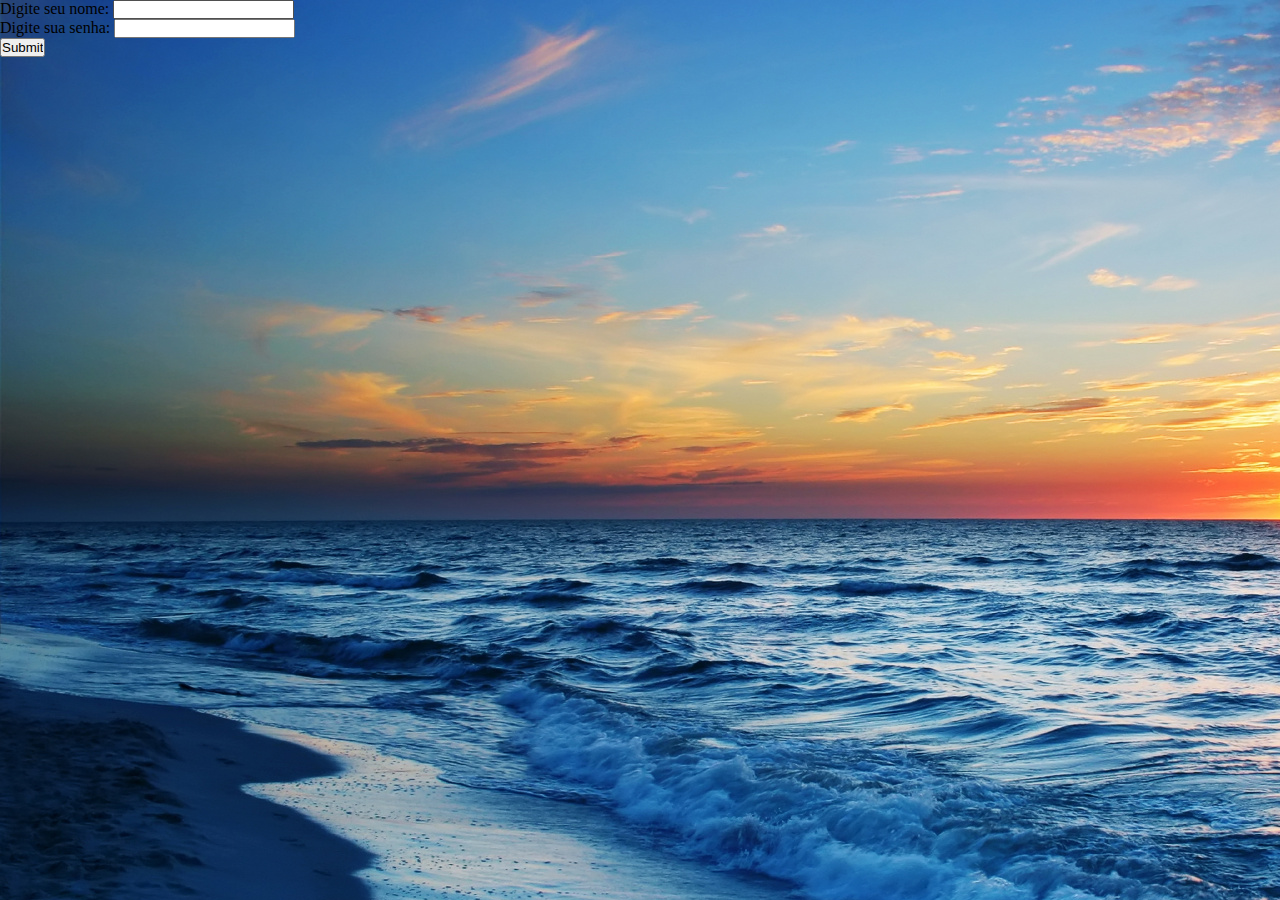
==== html/index.html @ 18ad4964 "Adicionando arquivos html, css e imagens" ====
<!DOCTYPE html>
<html lang="pt-br">
<head>
    <meta charset="UTF-8">
    <meta name="viewport" content="width=device-width, initial-scale=1.0">
    <link rel="preconnect" href="https://fonts.googleapis.com">
    <link rel="preconnect" href="https://fonts.gstatic.com" crossorigin>
    <link href="https://fonts.googleapis.com/css2?family=Raleway:ital,wght@0,100..900;1,100..900&family=Unna:ital,wght@0,400;0,700;1,400;1,700&display=swap" rel="stylesheet">
    <link rel="stylesheet" href="/css/index.css">
    <title>Index</title>
</head>
<body>
    <main>
        <form action="" method="get" class="forms">
            <div class="forms">
              <label for="name">Digite seu nome: </label>
              <input type="text" name="name" id="name" required />
            </div>
            <div class="forms">
              <label for="email">Digite sua senha: </label>
              <input type="email" name="email" id="email" required />
            </div>
            <div class="forms">
              <input type="submit" value="Submit" />
            </div>
          </form>
    </main>
</body>
</html>
---- css/index.css ----
*{
    margin: 0;
    padding: 0;
}
:root{
    --fonte-principal:"Raleway", sans-serif;
    --fonte-secundaria: "unna";
    --preto:black;
    --branco: #fff;
    --branco-transparente:#ffffffa1;
    --cinza: #a5a5a5;
    --cinza-escuro: #333232;
    --roxo-escuro: #020024;
    --azul: #0082FB;
    --azul-claro: #00d4ff;
    --azul-medio: #003153;
    --azul-escuro: #090979;
    
}
body{
    background-image: url("/img/wallpaper-mar1.jpg");
    background-repeat: no-repeat;

}
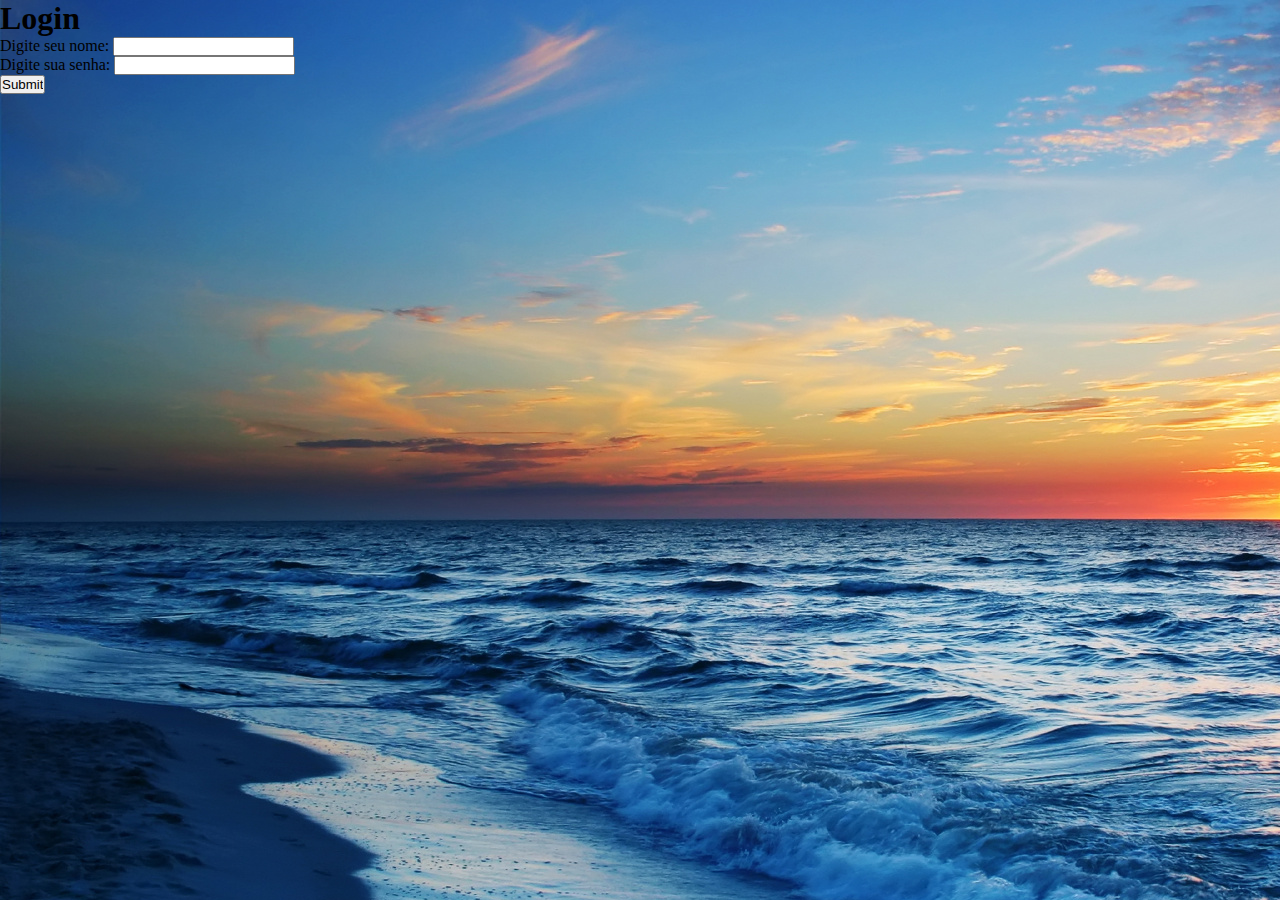
==== commit c03f28fd: "deletando aquivos" ====
--- a/html/index.html
+++ b/html/index.html
@@ -11,6 +11,7 @@
 </head>
 <body>
     <main>
+      <h1>Login</h1>
         <form action="" method="get" class="forms">
             <div class="forms">
               <label for="name">Digite seu nome: </label>
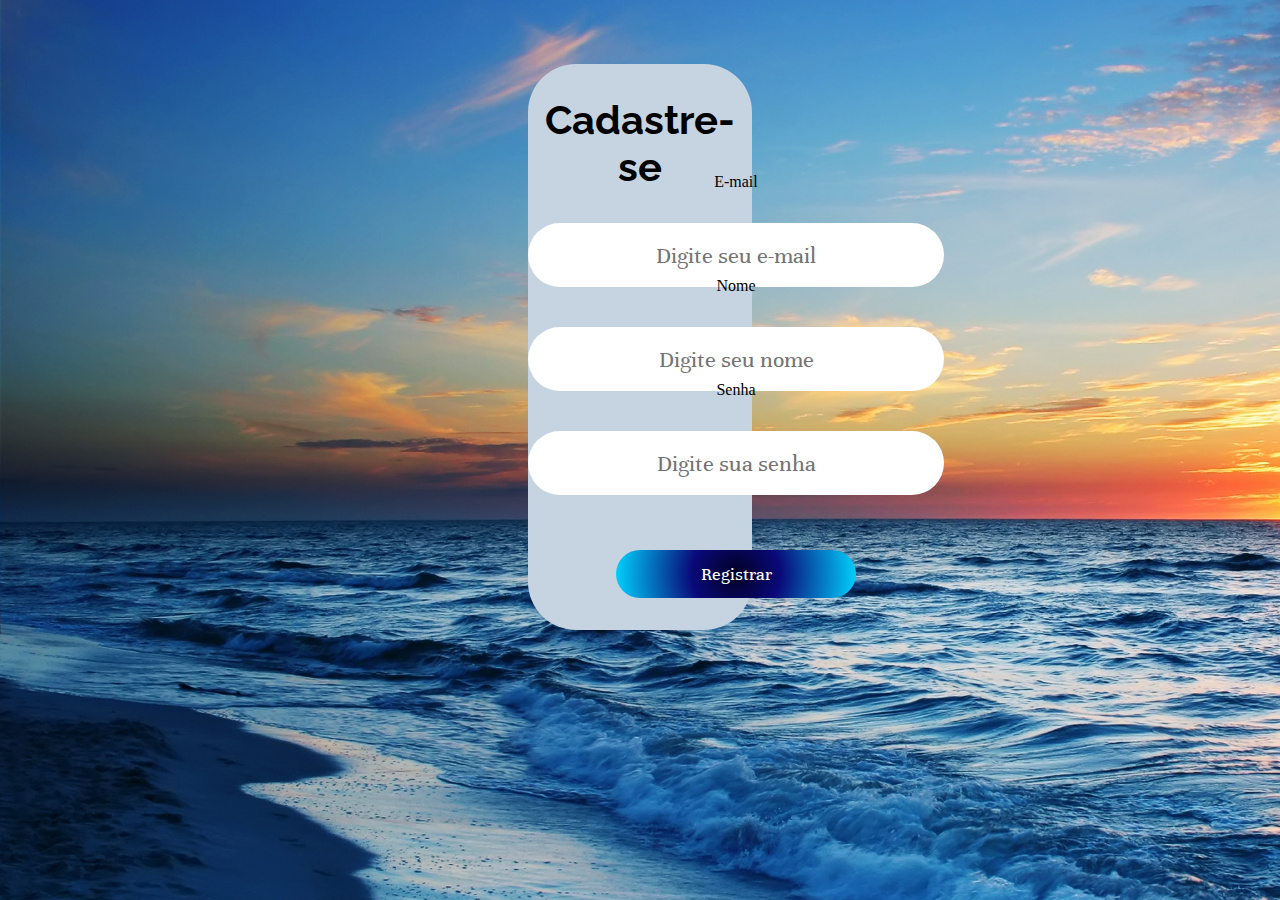
==== commit 987f83d3: "Adicionando arquivo js de cadastro, icones e arrumando html,css da pagina de login e index" ====
--- a/html/index.html
+++ b/html/index.html
@@ -10,21 +10,27 @@
     <title>Index</title>
 </head>
 <body>
-    <main>
-      <h1>Login</h1>
-        <form action="" method="get" class="forms">
-            <div class="forms">
-              <label for="name">Digite seu nome: </label>
-              <input type="text" name="name" id="name" required />
-            </div>
-            <div class="forms">
-              <label for="email">Digite sua senha: </label>
-              <input type="email" name="email" id="email" required />
-            </div>
-            <div class="forms">
-              <input type="submit" value="Submit" />
-            </div>
-          </form>
-    </main>
+  <div id="main">
+    <h1>Cadastre-se</h1>
+    <form id="register" action="/html/inicial.html" onsubmit="return ValidateForm()" method="post">
+      <div class="box-email">
+        <label for="email">E-mail</label>
+        <input type="email" name="email" id="email" placeholder="Digite seu e-mail" data-min-length="2" data-email-validate>
+      </div>
+      <div class="box-nome">
+          <label for="name">Nome</label>
+          <input type="text" name="name" id="name" placeholder="Digite seu nome" data-required data-min-length="3" data-max-length="16" data-only-letters>
+      </div>
+      <div class="box-senha">
+        <label for="password">Senha</label>
+        <input type="password" name="password" id="password" placeholder="Digite sua senha" data-password-validate data-required>
+      </div>
+      <div class="submit">
+        <input id="btn-submit" type="submit" value="Registrar">
+      </div>
+    </form>
+  </div>
+  <p class="error-validation template"></p>
+  <script src="/javascript/cadastro.js"></script>
 </body>
 </html>--- a/css/index.css
+++ b/css/index.css
@@ -15,10 +15,70 @@
     --azul-claro: #00d4ff;
     --azul-medio: #003153;
     --azul-escuro: #090979;
+    --quase-cinza: #c6d4e1;
     
 }
 body{
     background-image: url("/img/wallpaper-mar1.jpg");
     background-repeat: no-repeat;
 
-}+}
+
+#main{
+    background-color: var(--quase-cinza);
+    border-radius: 3rem;
+    box-sizing: border-box;
+    margin-left: 33rem;
+    margin-right: 33rem;
+    transition: all 1.5s ease-in-out;
+    
+    &:hover {
+        background-color: var(--branco-transparente);
+    }
+}
+h1{
+    font-family: var(--fonte-principal);
+    text-align: center;
+    margin-top: 4rem;
+    font-size: 2.5rem;
+    padding-top: 2rem;
+}
+#register{
+    align-items: center;
+    text-align: center;
+    margin-top: 1rem;
+    display: grid;
+    grid-template-rows: 3rem 3rem 3rem;
+    gap: 3.5rem;
+}
+#email,#name,#password{
+    font-family: var(--fonte-secundaria);
+    font-size: 1.5rem;
+    height: 4rem;
+    width: 26rem;
+    border-radius: 3rem;
+    border: transparent;
+    text-align: center;
+    margin-top: 2rem;
+}
+#btn-submit{
+    margin-top: 2rem;
+    margin-bottom: 2rem;
+    font-size: 1.2rem;
+    font-family: var(--fonte-secundaria);
+    color: var(--branco);
+    height: 3rem;
+    width: 15rem;
+    border-radius: 3rem;
+    border: transparent;
+    justify-self: center;
+    background: radial-gradient(circle, var(--roxo-escuro) 0%, var(--azul-escuro) 36%, var(--azul-claro) 100%);
+    cursor: pointer;
+    transition: all 0.5s ease-in-out;
+
+}
+#btn-submit:hover {
+    background-color: transparent;
+    background: var(--roxo-escuro) scroll 7.5svb;
+    transition: all 0.8s ease-in-out;
+}
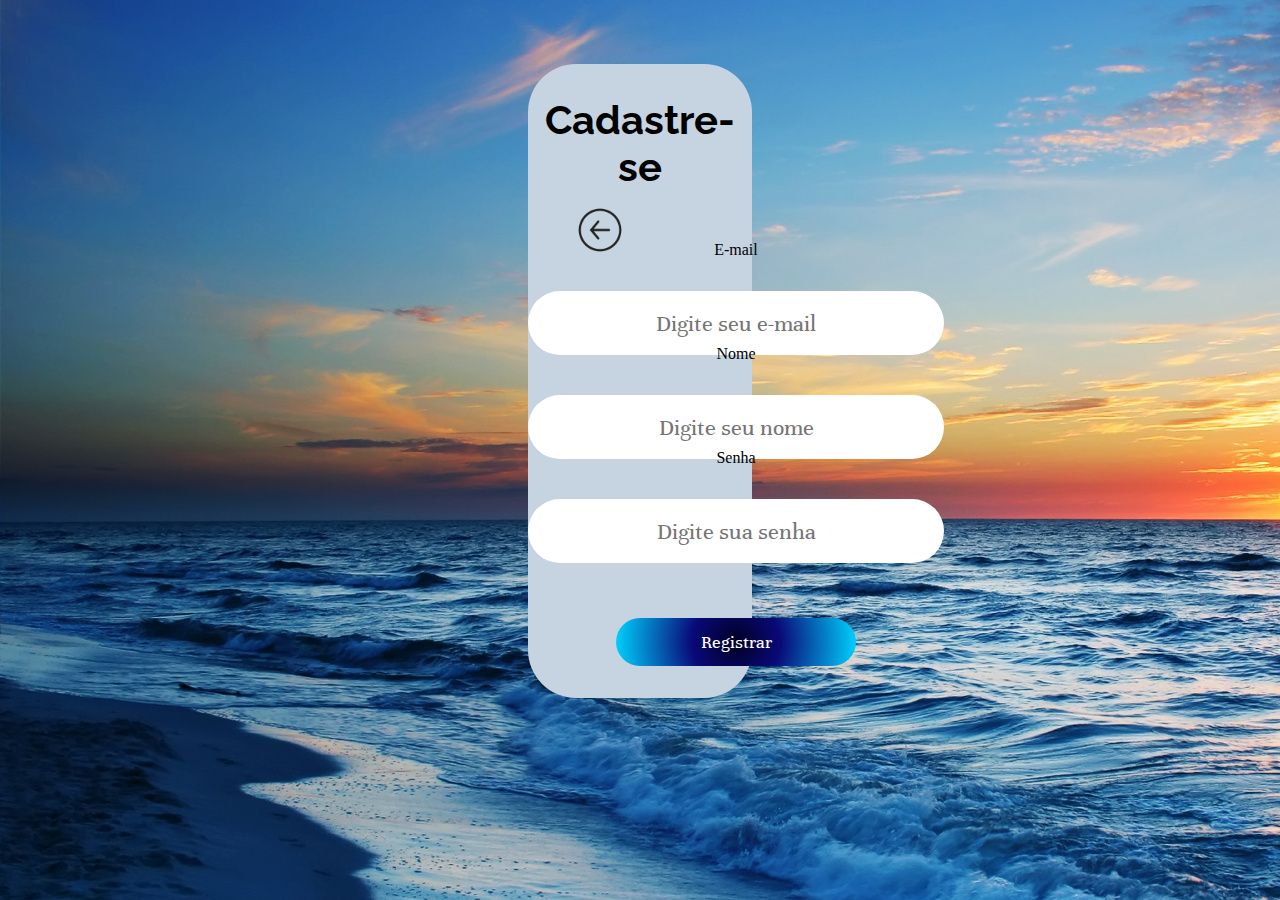
==== commit 22381602: "Adicionando imagens, melhorando html e css das paginas drone-marinho, index, inicial e drone" ====
--- a/html/index.html
+++ b/html/index.html
@@ -12,6 +12,7 @@
 <body>
   <div id="main">
     <h1>Cadastre-se</h1>
+    <a href="/html/login.html"><img src="/img/icon/seta-icon.png" alt="Icone de seta preta para voltar" id="seta"></a>
     <form id="register" action="/html/inicial.html" onsubmit="return ValidateForm()" method="post">
       <div class="box-email">
         <label for="email">E-mail</label>
--- a/css/index.css
+++ b/css/index.css
@@ -35,6 +35,12 @@
     &:hover {
         background-color: var(--branco-transparente);
     }
+}
+#seta{
+    margin-left: 3rem;
+    margin-top: 1rem;
+    height: 3rem;
+    width: 3rem;
 }
 h1{
     font-family: var(--fonte-principal);
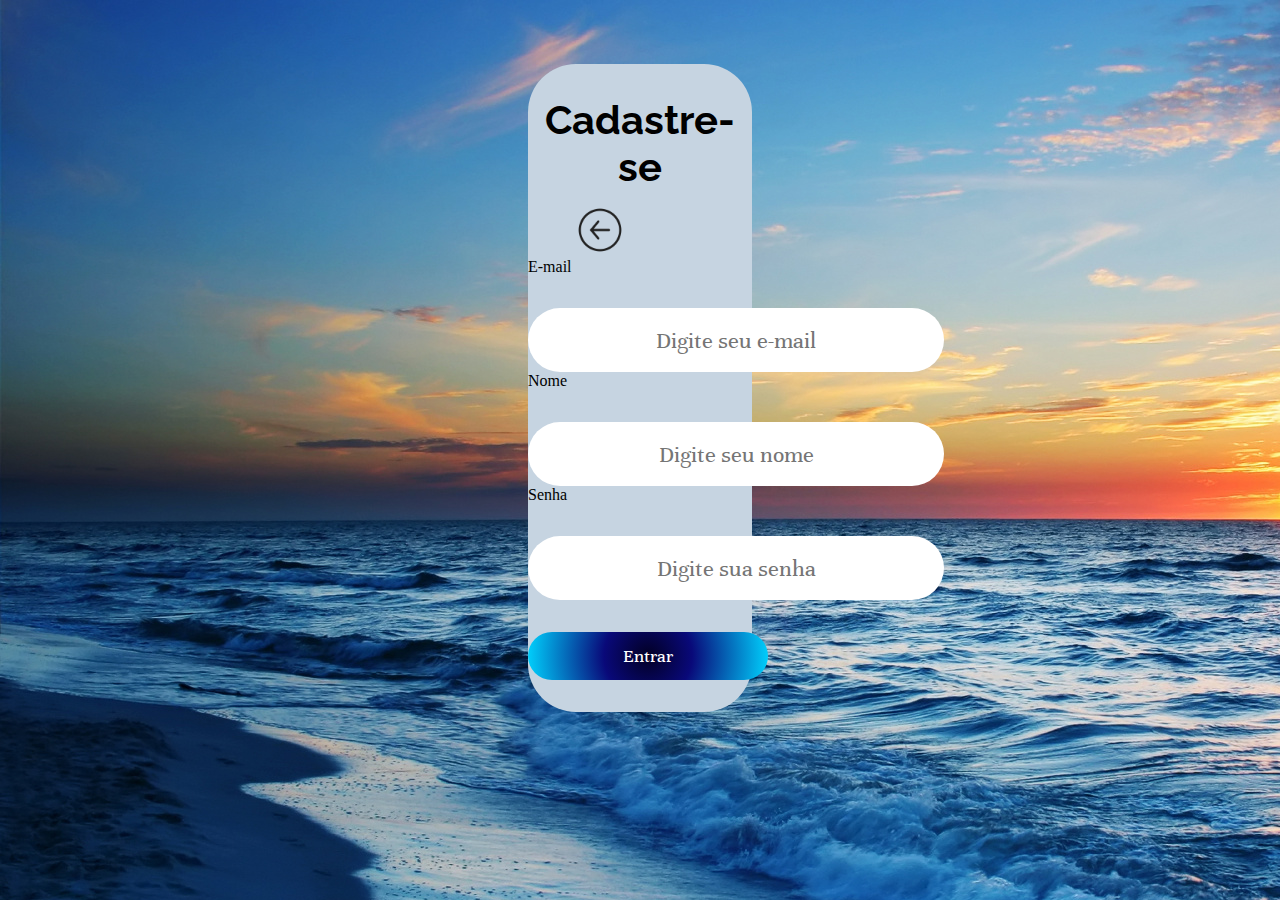
==== commit d4d90598: "criando js" ====
--- a/html/index.html
+++ b/html/index.html
@@ -4,16 +4,17 @@
     <meta charset="UTF-8">
     <meta name="viewport" content="width=device-width, initial-scale=1.0">
     <link rel="preconnect" href="https://fonts.googleapis.com">
-    <link rel="preconnect" href="https://fonts.gstatic.com" crossorigin>
+    <link rel="preconnect" href="https://fonts.gstatic.com/" crossorigin>
     <link href="https://fonts.googleapis.com/css2?family=Raleway:ital,wght@0,100..900;1,100..900&family=Unna:ital,wght@0,400;0,700;1,400;1,700&display=swap" rel="stylesheet">
     <link rel="stylesheet" href="/css/index.css">
     <title>Index</title>
+    <script src="../javascript/cadastro.js" defer></script>
 </head>
 <body>
   <div id="main">
     <h1>Cadastre-se</h1>
     <a href="/html/login.html"><img src="/img/icon/seta-icon.png" alt="Icone de seta preta para voltar" id="seta"></a>
-    <form id="register" action="/html/inicial.html" onsubmit="return ValidateForm()" method="post">
+    <form id="cadastro">
       <div class="box-email">
         <label for="email">E-mail</label>
         <input type="email" name="email" id="email" placeholder="Digite seu e-mail" data-min-length="2" data-email-validate>
@@ -27,11 +28,9 @@
         <input type="password" name="password" id="password" placeholder="Digite sua senha" data-password-validate data-required>
       </div>
       <div class="submit">
-        <input id="btn-submit" type="submit" value="Registrar">
+        <button id="btn-submit" type="submit">Entrar</button>
       </div>
     </form>
   </div>
-  <p class="error-validation template"></p>
-  <script src="/javascript/cadastro.js"></script>
 </body>
 </html>